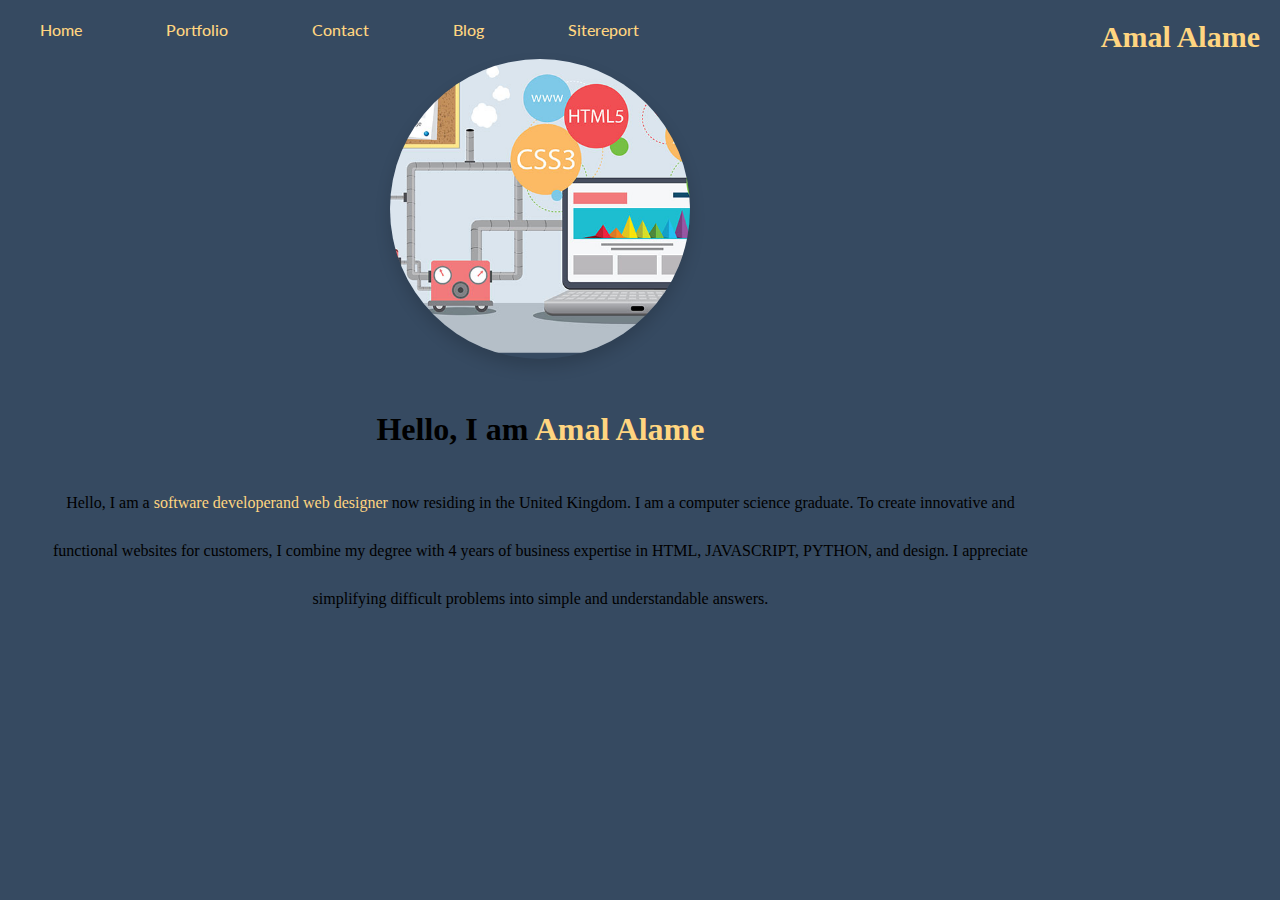
==== index.html @ 3b984c21 "inital commit" ====
<!DOCTYPE html>
<html lang="en">
    <head>
        <meta charset="UTF-8">
        <meta http-equiv="X-UA-Compatible" content="IE=edge">
        <meta name="viewport" content="width=device-width, initial-scale=1.0">
        <title>Amal Alame Portfolio Webpage:</title>
        <link rel="stylesheet" href="index.css">
        <link href="mobile.css" media="screen and (min-width: 400px) and (max-width:800px)s">
        
       
    </head>
    <body>
       <nav>
        <section class="personal_logo">Amal Alame</section>
           <ul class="nav_links" id="menu">
               <li><a href="index.html">Home</a></li>
               <li><a href="portfolio.html">Portfolio</a></li>
               <li><a href="contact.html">Contact</a></li>
               <li><a href="blog.html">Blog</a></li>
               <li><a href="sitereport.html">Sitereport</a></li>
               

       </nav>
      
            
                <div class="about_info">
                 <div class="about_info_section"> 
                     <figure class="about_picture">
                         <img src="./Images/web-development1.jpg" class="about_picture2" alt="Profile Picture of Amal Alame">
                     </figure>
                     <h1 class="about_me_title">
                         Hello, I am <span class="white">Amal Alame</span>
                     </h1>
                     <p class="about_me_paragraph">
                        Hello, I am a <span class="white">software developerand web designer</span> now residing in the United Kingdom. I am a computer science graduate. To create innovative and functional websites for customers, I combine my degree with 4 years of business expertise in HTML, JAVASCRIPT, PYTHON, and design. I appreciate simplifying difficult problems into simple and understandable answers.
                    </p>

            
            
        </section>
    </body>
</html>
---- index.css ----
@import url('https://fonts.googleapis.com/css2?family=Lato:ital,wght@1,300&display=swap');
* {
    color:black;
    padding:0;
    margin:0;
    box-sizing:border-box;
    background-color: #364a61;
}

li,a{
    font-family: 'Lato', sans-serif;
    font-weight: 500;
    font: size 0.6em;;
    color:#FFD580;
    text-decoration: none;
    

}
header{
    display:flex;
    justify-content: flex-end;
    align-items: center;
    padding:30px 10%;
}
.nav_links{
    list-style: none;
    
   
    

}
.nav_links li{
    display: inline-block;
    padding:0px 20px;
    margin: 20px;
   
    
}
.nav_links li a {
    transition: all 0.3s ease 0s;
}



h1,h2,h3,h4,h5,h6,span{
    color: #242424;
    text-align:center;
    line-height:1.25;
}
h1{
    font: size 20px;
    color: black;

}
p{
    width: 1000px;
    line-height:3;
    font-size: 14px;
    text-align: center;
    color: black;
    text-align: center;

}
li {
    list-style-type: none;
}
.white{
    color:#FFD580;
}

/*Nav-bar */
/*nav{
    height: 100px; 
    width: 100%;
    max-width: 1000px;
    margin: 0 auto;
    display: flex;
    justify-content: space-between;
    align-items: center;
}
.nav_link_list{
    display: flex;
}
.nav_link_anchor{
    margin: 0 12px;
    color:#242424;
    text-decoration: none;
    font-weight: 400;
}

.nav_link_anchor_primary{
    background-color: #FFD580;
    padding: 5px 20px;
    border-radius: 50px;
    color: white;
   

}
.nav_link_anchor_primary:hover{
    background-color:#364a61;
}*/
.personal_logo{
    color:#FFD580;
    font-size: 30px;
    margin:20px 20px;
    font-weight:bold;
    float: right;
    
}

 About me page
#About-me{
    min-height: 100vh;
    display: flex;
    flex-direction: column;

} 

.about_info_section{
    display: flex;
    flex-direction: column;
    align-items: center;
    max-width: 600px;
    margin: 0 auto;
    text-align: center;

}
.orange{
color: orange;
}

.about_picture{
    width: 300px;
    height: 300px;
    border-radius: 50%;
    overflow: hidden;
    box-shadow: 0 8px 16px rgba(0,0,0,0.16);
    margin-bottom: 50px ;


}
.about_picture2{
    width:100%;
    /* Picture Size*/
    transform: scale(1.5);
    padding-top: 10px;
    
}
.about_me_paragraph{
    font-size: 16px;
    margin-bottom: 40px;
    
}
.about_me_title{
    margin-bottom: 30px;
    
}

/*.about_img_section{
    display: flex;
    flex-direction: column;
    justify-content: center;
    width: 1350px;
    height: 600px;
}
---- mobile.css ----
*{
    margin:0;
    padding: 0;
}
nav li{
    list-style: none;
}
nav a{
    text-decoration: none;
    color:green;
    transition:0.5s ease;

}
nav ul{
    display:flex;
    justify-content: space-around;
    background-color: black;
    font-size: 2em;
}
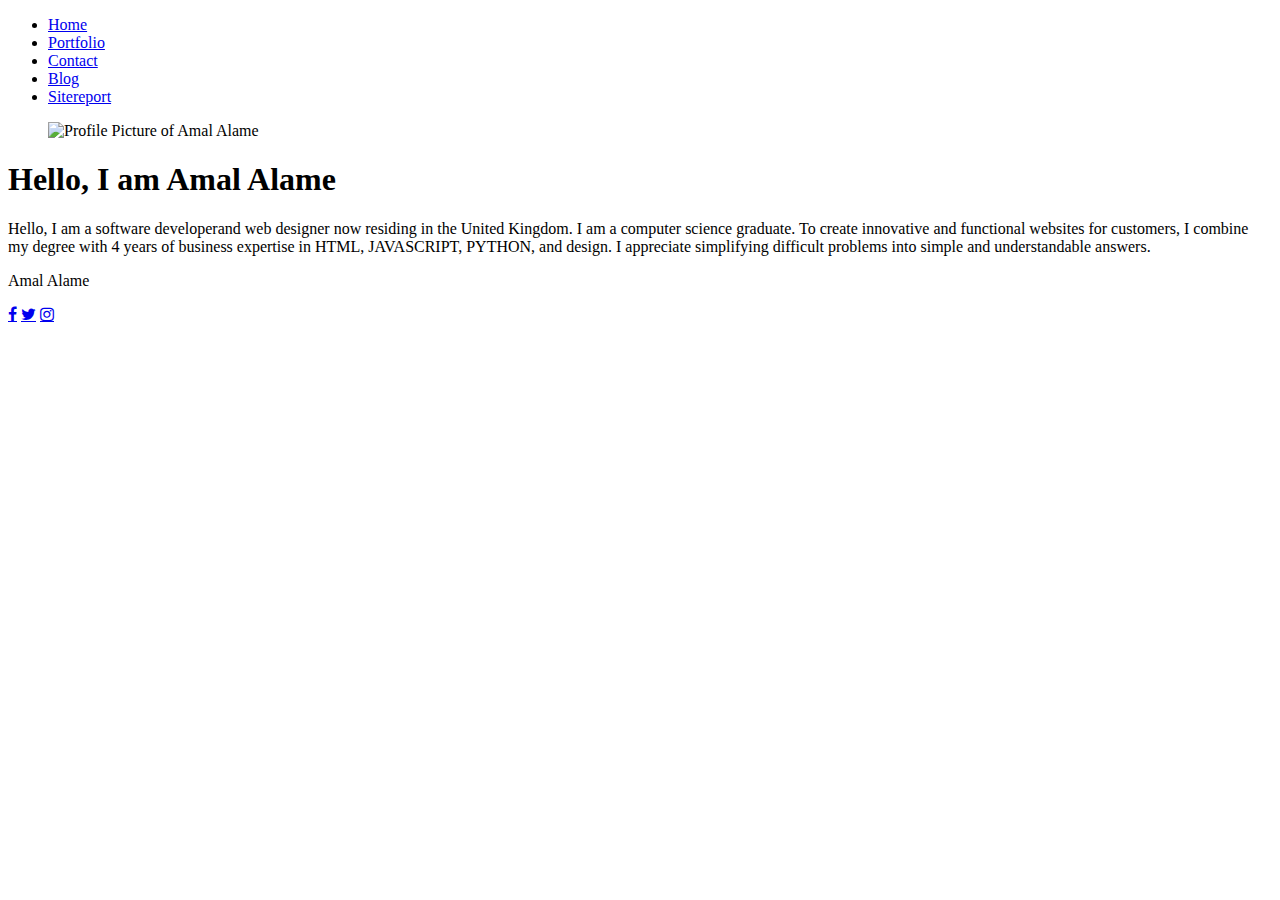
==== commit 33c37696: "gridfinalindex" ====
--- a/index.html
+++ b/index.html
@@ -1,44 +1,67 @@
 <!DOCTYPE html>
 <html lang="en">
-    <head>
-        <meta charset="UTF-8">
-        <meta http-equiv="X-UA-Compatible" content="IE=edge">
-        <meta name="viewport" content="width=device-width, initial-scale=1.0">
-        <title>Amal Alame Portfolio Webpage:</title>
-        <link rel="stylesheet" href="index.css">
-        <link href="mobile.css" media="screen and (min-width: 400px) and (max-width:800px)s">
-        
-       
-    </head>
-    <body>
-       <nav>
-        <section class="personal_logo">Amal Alame</section>
+<head>
+  <meta charset="UTF-8">
+  <meta http-equiv="X-UA-Compatible" content="IE=edge">
+  <meta name="viewport" content="width=device-width, initial-scale=1.0">
+  <link rel="stylesheet" href="abouttest.css">
+  <link rel="stylesheet" href="https://cdnjs.cloudflare.com/ajax/libs/font-awesome/4.7.0/css/font-awesome.min.css">
+  <title>My Web Page!</title>
+
+
+  </head>
+  <body>
+    <header>
+     
+</header>
+<nav> 
+  
            <ul class="nav_links" id="menu">
                <li><a href="index.html">Home</a></li>
                <li><a href="portfolio.html">Portfolio</a></li>
                <li><a href="contact.html">Contact</a></li>
                <li><a href="blog.html">Blog</a></li>
                <li><a href="sitereport.html">Sitereport</a></li>
-               
+            
+    </nav>
 
-       </nav>
-      
-            
-                <div class="about_info">
-                 <div class="about_info_section"> 
-                     <figure class="about_picture">
-                         <img src="./Images/web-development1.jpg" class="about_picture2" alt="Profile Picture of Amal Alame">
-                     </figure>
-                     <h1 class="about_me_title">
-                         Hello, I am <span class="white">Amal Alame</span>
-                     </h1>
-                     <p class="about_me_paragraph">
-                        Hello, I am a <span class="white">software developerand web designer</span> now residing in the United Kingdom. I am a computer science graduate. To create innovative and functional websites for customers, I combine my degree with 4 years of business expertise in HTML, JAVASCRIPT, PYTHON, and design. I appreciate simplifying difficult problems into simple and understandable answers.
-                    </p>
+    <main>
+      <section class="about_info">
+        <section class="about_info_section"> 
+            <figure class="about_picture">
+                <img src="./Images/web-development1.jpg" class="about_picture2" alt="Profile Picture of Amal Alame">
+            </figure>
+            <h1 class="about_me_title">
+                Hello, I am <span class="white">Amal Alame</span>
+            </h1>
+            <p class="about_me_paragraph">
+               Hello, I am a <span class="white">software developerand web designer</span> now residing in the United Kingdom. I am a computer science graduate. To create innovative and functional websites for customers, I combine my degree with 4 years of business expertise in HTML, JAVASCRIPT, PYTHON, and design. I appreciate simplifying difficult problems into simple and understandable answers.
+           </p>
 
-            
-            
+           <p></p>
+
+   
         </section>
-    </body>
-</html>
-    +</section>
+
+    </main>
+
+<aside>
+  <section class="logo">
+    <p>Amal Alame</p>
+  </section>
+  
+
+</aside>
+
+
+<footer>
+
+  <a href="#" class="fa fa-facebook"></a>
+  <a href="#" class="fa fa-twitter"></a>
+  <a href="#" class="fa fa-instagram"></a>
+ 
+ 
+</footer>
+</section> 
+</body>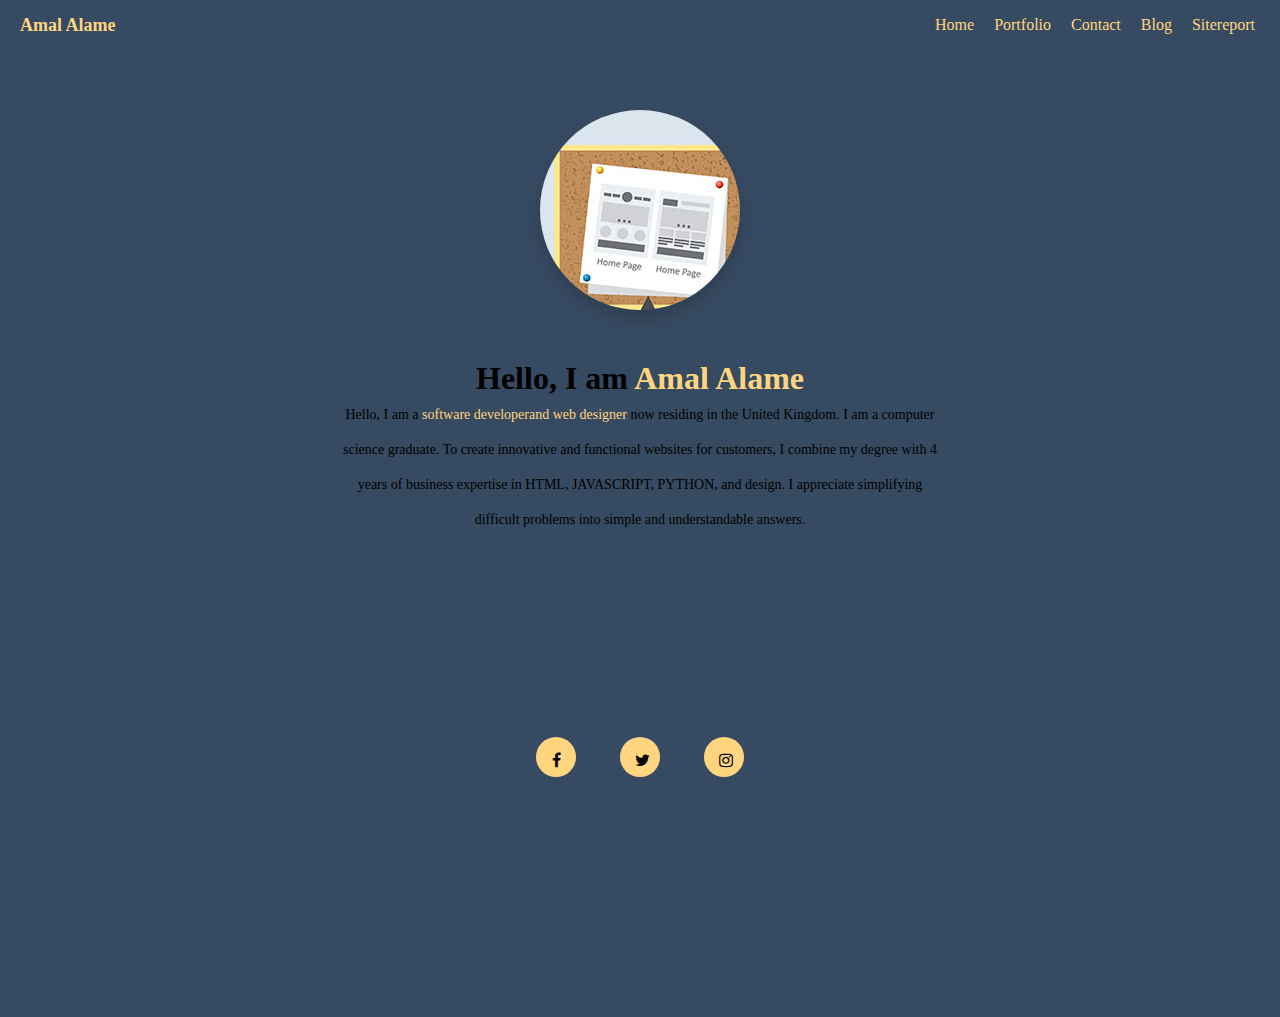
==== commit 406b345d: "hamburger menu" ====
--- a/index.html
+++ b/index.html
@@ -3,8 +3,11 @@
 <head>
   <meta charset="UTF-8">
   <meta http-equiv="X-UA-Compatible" content="IE=edge">
-  <meta name="viewport" content="width=device-width, initial-scale=1.0">
-  <link rel="stylesheet" href="abouttest.css">
+  <meta name="viewport" content="width=device-width, initial-scale=1">
+  <link rel="stylesheet" href="index.css">
+  <link rel="stylesheet" href="mobile.css"
+  media="screen and (min-width: 300px) and (max-width: 800px)" />
+
   <link rel="stylesheet" href="https://cdnjs.cloudflare.com/ajax/libs/font-awesome/4.7.0/css/font-awesome.min.css">
   <title>My Web Page!</title>
 
@@ -12,56 +15,68 @@
   </head>
   <body>
     <header>
-     
-</header>
-<nav> 
+      <section id="brand"><a href="/">Amal Alame</a></section>
+      <nav> 
   
-           <ul class="nav_links" id="menu">
-               <li><a href="index.html">Home</a></li>
-               <li><a href="portfolio.html">Portfolio</a></li>
-               <li><a href="contact.html">Contact</a></li>
-               <li><a href="blog.html">Blog</a></li>
-               <li><a href="sitereport.html">Sitereport</a></li>
-            
-    </nav>
+        <ul>
+            <li><a href="index.html">Home</a></li>
+            <li><a href="portfolio.html">Portfolio</a></li>
+            <li><a href="contact.html">Contact</a></li>
+            <li><a href="blog.html">Blog</a></li>
+            <li><a href="sitereport.html">Sitereport</a></li>
+          </ul> 
+      </nav>
+ <section id="hamburger-icon" onclick="toggleMobileMenu(this)">
+   <section class="bar1"></section>
+   <section class="bar2"></section>
+   <section class="bar3"></section>
+   <ul class="mobile-menu">
+    <li><a href="index.html">Home</a></li>
+    <li><a href="portfolio.html">Portfolio</a></li>
+    <li><a href="contact.html">Contact</a></li>
+    <li><a href="blog.html">Blog</a></li>
+    <li><a href="sitereport.html">Sitereport</a></li>
+   </ul>
+ </section>
 
-    <main>
-      <section class="about_info">
-        <section class="about_info_section"> 
-            <figure class="about_picture">
-                <img src="./Images/web-development1.jpg" class="about_picture2" alt="Profile Picture of Amal Alame">
-            </figure>
-            <h1 class="about_me_title">
-                Hello, I am <span class="white">Amal Alame</span>
-            </h1>
-            <p class="about_me_paragraph">
-               Hello, I am a <span class="white">software developerand web designer</span> now residing in the United Kingdom. I am a computer science graduate. To create innovative and functional websites for customers, I combine my degree with 4 years of business expertise in HTML, JAVASCRIPT, PYTHON, and design. I appreciate simplifying difficult problems into simple and understandable answers.
-           </p>
+  </header>
+  <script src="index.js"></script>
 
-           <p></p>
 
-   
-        </section>
+  <main>
+  <section class="about_info">
+    <section class="about_info_section"> 
+        <figure class="about_picture">
+            <img src="./Images/web-development1.jpg" class="about_picture2" alt="Profile Picture of Amal Alame">
+        </figure>
+        <h1 class="about_me_title">
+            Hello, I am <span class="white">Amal Alame</span>
+        </h1>
+        <p class="about_me_paragraph">
+           Hello, I am a <span class="white">software developerand web designer</span> now residing in the United Kingdom. I am a computer science graduate. To create innovative and functional websites for customers, I combine my degree with 4 years of business expertise in HTML, JAVASCRIPT, PYTHON, and design. I appreciate simplifying difficult problems into simple and understandable answers.
+       </p>
+
+
+
+
+    </section>
 </section>
 
-    </main>
-
-<aside>
-  <section class="logo">
-    <p>Amal Alame</p>
-  </section>
-  
-
-</aside>
+</main>
 
 
 <footer>
 
-  <a href="#" class="fa fa-facebook"></a>
-  <a href="#" class="fa fa-twitter"></a>
-  <a href="#" class="fa fa-instagram"></a>
- 
- 
+<a href="#" class="fa fa-facebook"></a>
+<a href="#" class="fa fa-twitter"></a>
+<a href="#" class="fa fa-instagram"></a>
+
+
 </footer>
 </section> 
-</body>+</header>
+
+
+
+</body>
+</html>--- a/index.css
+++ b/index.css
@@ -0,0 +1,176 @@
+* {
+    color : black;
+    padding : 0;
+    margin : 0;
+    box-sizing : border-box;
+    }
+    body {
+    background-color : #364a61;
+    color : white;
+    }
+    body {
+    grid-template-columns : 25% 50% 25%;
+    grid-template-areas : "nav nav nav" "main main main" "footer footer footer";
+    }
+    header a {
+    text-decoration : none;
+    }
+    header {
+    background-color : #364a61;
+    padding : 0 20px;
+    height : 50px;
+    display : flex;
+    justify-content : space-between;
+    }
+    #brand {
+    font-weight : bold;
+    font-size : 18px;
+    display : flex;
+    align-items : center;
+    }
+    #brand a {
+    color : #FFD580;
+    }
+    ul {
+    list-style : none;
+    height : 100%;
+    display : flex;
+    align-items : center;
+    justify-content : space-around;
+    }
+    ul a {
+    color : #FFD580;
+    }
+    ul li {
+    padding : 5px;
+    margin-left : 10px;
+    }
+    ul li:hover {
+    transform : scale(1.1);
+    transition : 0.3s;
+    }
+    #hamburger-icon {
+    margin : auto 0;
+    display : none;
+    cursor : pointer;
+    }
+    #hamburger-icon section {
+    width : 35px;
+    height : 3px;
+    background-color : #FFD580;
+    margin : 6px 0;
+    transition : 0.4s;
+    background-color : #FFD580;
+    }
+    .open .bar1 {
+    transform : rotate(-45deg) translate(-6px,6px);
+    }
+    .open .bar2 {
+    opacity : 0;
+    }
+    .open .bar3 {
+    transform : rotate(45deg) translate(-6px,-8px);
+    }
+    .open .mobile-menu {
+    display : flex;
+    flex-direction : column;
+    align-items : center;
+    justify-content : flex-start;
+    }
+    .mobile-menu {
+    display : none;
+    position : absolute;
+    top : 50px;
+    left : 0;
+    height : calc(100vh - 50px);
+    width : 100%;
+    color : white;
+    }
+    .mobile-menu li {
+    margin-bottom : 10px;
+    }
+    nav {
+    background-color : #364a61;
+    grid-area : nav;
+    }
+    main {
+    background-color : #364a61;
+    color : white;
+    grid-area : main;
+    }
+    footer {
+    background-color : #364a61;
+    color : white;
+    text-align : center;
+    grid-area : footer;
+    height : 30em;
+    }
+    .fa {
+    padding : 15px;
+    font-size : 15px;
+    width : 40px;
+    height : 40px;
+    text-decoration : none;
+    margin : 200px 20px;
+    border-radius : 50%;
+    text-align : center;
+    }
+    .fa:hover {
+    opacity : 0.7;
+    }
+    .fa-facebook {
+    background : #FFD580;
+    color : black;
+    text-align : center;
+    }
+    .fa-twitter {
+    background : #FFD580;
+    color : black;
+    }
+    .fa-instagram {
+    background : #FFD580;
+    color : black;
+    text-align : center;
+    }
+    h1 {
+    color : black;
+    }
+    p {
+    width : 600px;
+    line-height : 2.5em;
+    font-size : 14px;
+    text-align : center;
+    color : black;
+    text-align : center;
+    }
+    li {
+    list-style-type : none;
+    }
+    .white {
+    color : #FFD580;
+    }
+    #About-me {
+    min-height : 100vh;
+    display : flex;
+    flex-direction : column;
+    }
+    .about_info_section {
+    display : flex;
+    flex-direction : column;
+    align-items : center;
+    max-width : 600px;
+    margin : 0 auto;
+    text-align : center;
+    }
+    .orange {
+    color : orange;
+    }
+    .about_picture {
+    width : 200px;
+    height : 200px;
+    border-radius : 50%;
+    overflow : hidden;
+    box-shadow : 0 8px 16px rgb(0, 0, 0, 0.16);
+    margin-bottom : 50px;
+    margin-top : 60px;
+    }--- a/mobile.css
+++ b/mobile.css
@@ -0,0 +1,180 @@
+* {
+    color : black;
+    padding : 0;
+    margin : 0;
+    box-sizing : border-box;
+    }
+    body {
+    background-color : pink;
+    color : white;
+    }
+    header a {
+    text-decoration : none;
+    }
+    header {
+    background-color : #364a61;
+    padding : 0 20px;
+    height : 50px;
+    display : flex;
+    justify-content : space-between;
+    }
+    #brand {
+    font-weight : bold;
+    font-size : 18px;
+    display : flex;
+    align-items : center;
+    }
+    #brand a {
+    color : #FFD580;
+    }
+    ul {
+    list-style : none;
+    height : 100%;
+    display : flex;
+    align-items : center;
+    justify-content : space-around;
+    }
+    ul a {
+    color : #FFD580;
+    }
+    ul li {
+    padding : 5px;
+    margin-left : 10px;
+    }
+    ul li:hover {
+    transform : scale(1.1);
+    transition : 0.3s;
+    }
+    #hamburger-icon {
+    margin : auto 0;
+    display : none;
+    cursor : pointer;
+    }
+    #hamburger-icon section {
+    width : 35px;
+    height : 3px;
+    background-color : #FFD580;
+    margin : 6px 0;
+    transition : 0.4s;
+    }
+    .open .bar1 {
+    transform : rotate(-45deg) translate(-6px,6px);
+    }
+    .open .bar2 {
+    opacity : 0;
+    }
+    .open .bar3 {
+    transform : rotate(45deg) translate(-6px,-8px);
+    }
+    .open .mobile-menu {
+    display : flex;
+    flex-direction : column;
+    align-items : center;
+    justify-content : flex-start;
+    }
+    .mobile-menu {
+    display : none;
+    position : absolute;
+    top : 50px;
+    left : 0;
+    height : calc(100vh - 50px);
+    width : 100%;
+    color : white;
+    }
+    .mobile-menu li {
+    margin-bottom : 30px;
+    }
+    nav {
+    background-color : #364a61;
+    grid-area : nav;
+    }
+    main {
+    background-color : #364a61;
+    color : white;
+    grid-area : main;
+    }
+    footer {
+    background-color : #364a61;
+    color : white;
+    text-align : center;
+    grid-area : footer;
+    height : 30em;
+    }
+    .fa {
+    padding : 15px;
+    font-size : 15px;
+    width : 40px;
+    height : 40px;
+    text-decoration : none;
+    margin : 200px 20px;
+    border-radius : 50%;
+    text-align : center;
+    }
+    .fa:hover {
+    opacity : 0.7;
+    }
+    .fa-facebook {
+    background : #FFD580;
+    color : black;
+    text-align : center;
+    }
+    .fa-twitter {
+    background : #FFD580;
+    color : black;
+    }
+    .fa-instagram {
+    background : #FFD580;
+    color : black;
+    text-align : center;
+    }
+    h1 {
+    color : black;
+    }
+    p {
+    width : 600px;
+    line-height : 2.5em;
+    font-size : 14px;
+    text-align : center;
+    color : black;
+    text-align : center;
+    }
+    li {
+    list-style-type : none;
+    }
+    .white {
+    color : #FFD580;
+    }
+    #About-me {
+    min-height : 100vh;
+    display : flex;
+    flex-direction : column;
+    }
+    .about_info_section {
+    display : flex;
+    flex-direction : column;
+    align-items : center;
+    max-width : 600px;
+    margin : 0 auto;
+    text-align : center;
+    }
+    .orange {
+    color : orange;
+    }
+    .about_picture {
+    width : 200px;
+    height : 200px;
+    border-radius : 50%;
+    overflow : hidden;
+    box-shadow : 0 8px 16px rgb(0, 0, 0, 0.16);
+    margin-bottom : 50px;
+    margin-top : 60px;
+    }
+    @media only screen and (max-width: 800px) {
+    header nav {
+    display : none;
+    }
+    #hamburger-icon {
+    display : block;
+    }
+    }
+    